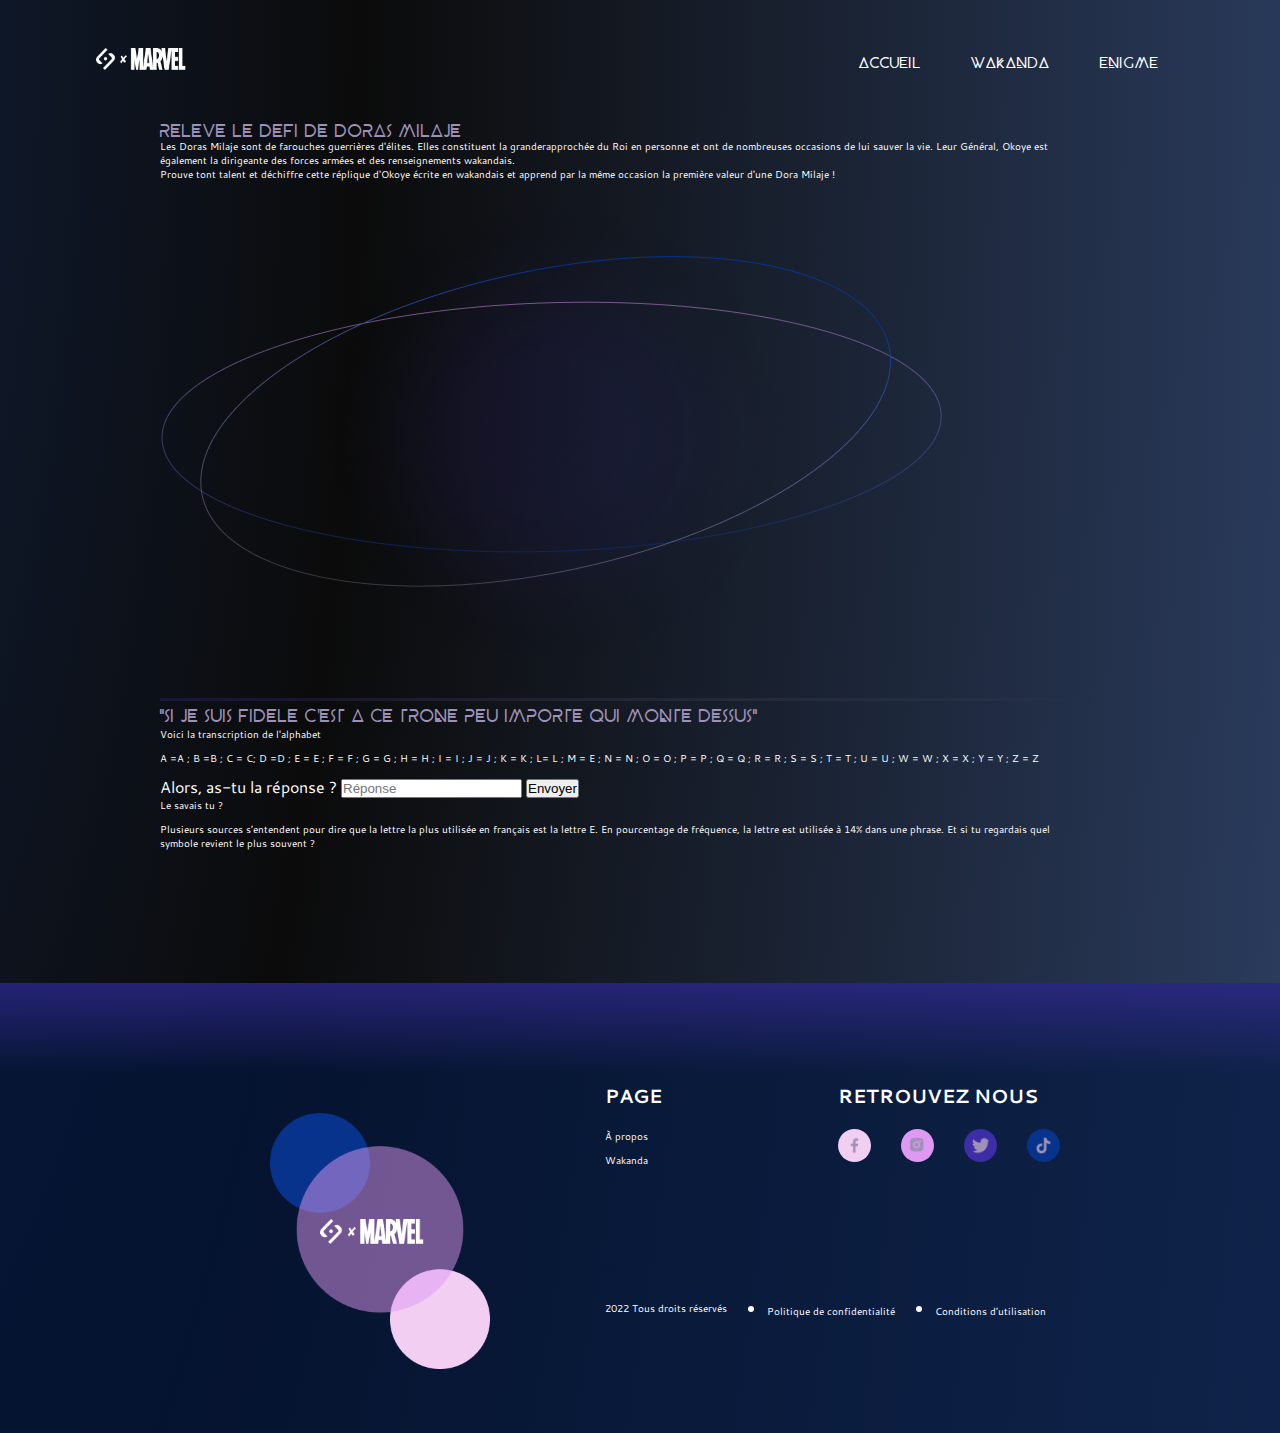
==== enigme.html @ ff3c4405 "ajout des elements de base avec un animation en js" ====
<!DOCTYPE html>
<html lang="en">
<head>
    <meta charset="UTF-8">
    <meta http-equiv="X-UA-Compatible" content="IE=edge">
    <meta name="viewport" content="width=device-width, initial-scale=1.0">
    <title>Wakanda</title>
    <link rel="stylesheet" href="./Illustrations + Logo/style/style-enigme.css">
    <script defer src="/Scripts/script.js"></script>

    
</head>
<body>
    <!-- La page d'Enigme du site -->
    <header>
        <nav>
            <a href="index.html"><img src="./Illustrations + Logo/All pages/footer2.png" alt=""></a>
            <ul>
                <li><a href="index.html">ACCUEIL</a></li>
                <li><a href="wakanda.html"> WAKANDA</a></li>
                <li><a href="enigme.html">ENIGME</a></li>
            </ul>
        </nav>
    </header>
    <body>
        <!--partie hero -->
        <section id="hero">
            <div class="container">
                <div class="hero-image">
                    <img src="./Illustrations + Logo/Enigme/Pantherenigme1.png" alt="" >
                </div>
                <div class="">
                    <h2>Releve le defi de doras milaje</h2>
                    <p>
                        Les Doras Milaje sont de farouches guerrières d'élites. Elles constituent la granderapprochée du Roi en personne et ont de 
                        nombreuses occasions de lui sauver la vie. Leur Général, Okoye est également la dirigeante des forces armées et des renseignements wakandais.<br>
                        Prouve tont talent et déchiffre cette réplique d'Okoye écrite en wakandais et apprend par la même occasion la première valeur d'une Dora Milaje !
                    </p>
                    <img src="./Illustrations + Logo/Enigme/Pantherenigme2.png" alt="">
                    <div class="image">
                        <img class="ligne" src="./Illustrations + Logo/Enigme/Pantherenigme3.png" alt="">
                    </div>
                </div>
            </div>
        </section>
        <section id="enigme">
            <div class="container">
                <h2 class="">"SI JE SUIS  FIDELE C'EST A CE TRONE 
                    PEU IMPORTE QUI MONTE DESSUS"</h2>
                <div class=" ">
                    <div class="">
                        <p>Voici la transcription de l'alphabet</p>
                        <p class="alphabet">
                            A =<span class="wakanda_transform">A </span>  ; B =<span class="wakanda_transform">B</span> ; C = <span class="wakanda_transform">C</span>;
                            D =<span class="wakanda_transform">D </span>; E = <span class="wakanda_transform">E</span>  ; F = <span class="wakanda_transform">F </span>;
                            G = <span class="wakanda_transform">G </span>  ; H = <span class="wakanda_transform">H</span> ; I = <span class="wakanda_transform">I</span> ; 
                            J = <span class="wakanda_transform">J</span> ; 
                            K = <span class="wakanda_transform">K</span> ; L= <span class="wakanda_transform">L</span> ; M = <span class="wakanda_transform">E</span> ; N = <span class="wakanda_transform">N</span> ; 
                            O = <span class="wakanda_transform">O</span>  ; P = <span class="wakanda_transform">P</span> ; Q = <span class="wakanda_transform">Q</span>  
                            ; R = <span class="wakanda_transform">R</span>  ; S = <span class="wakanda_transform">S</span>  ; T = <span class="wakanda_transform">T</span>  ;
                            U = <span class="wakanda_transform">U</span>  ; W = <span class="wakanda_transform">W</span>  ; X = <span class="wakanda_transform">X</span>  
                            ; Y = <span class="wakanda_transform">Y</span>  ; Z = <span class="wakanda_transform">Z</span>   
                        </p>
                        <form action="" class="">
                            <label for="">Alors, as-tu la réponse ?</label>
                            <input id="reponse" name="reponse" type="text" placeholder="Réponse">
                            <input class="btn" type="submit" value="Envoyer">
                        </form>
                    </div>
                    <div class="after_crypted_text">
                        <div class="last_parag">
                            <p>Le savais tu ? </p>
                        <p>
                            Plusieurs sources s’entendent pour dire que la lettre la plus utilisée en français   est 
                            la lettre E. En pourcentage de fréquence, la lettre est utilisée  à 14% dans une 
                            phrase. Et si tu regardais quel symbole revient le plus souvent ? </p>
                        </div>
                        <img src="/illustrations/Enigme/Pantherenigme2.png" alt="">
                    </div>
                </div>
            </div>
        </section>
    </body>

    <footer>
        <div class="container">
            <div class="footer-image">
                <a href="index.html"><img class="sxb" src="./Illustrations + Logo/All pages/footer2.png" alt=""></a>
                <img src="./Illustrations + Logo/All pages/footer1.png" alt="">
            </div>
            <div class="footer-text-container">
                <div class="footer-text">
                    <div>
                        <h3>PAGE</h3>
                        <p><a href="index.html">À propos</a></p>
                        <p><a href="wakanda.html">Wakanda</a></p>
                    </div>
                    <div class="social-container">
                        <h3>RETROUVEZ NOUS</h3>
                        <div class="social">
                            <img class="fb" src="./Illustrations + Logo/All pages/icon_facebook.png" alt="">
                            <img class="ig" src="./Illustrations + Logo/All pages/icon_instagram.png" alt="">
                            <img class="tw" src="./Illustrations + Logo/All pages/icon_twitter.png" alt="">
                            <img class="tk" src="./Illustrations + Logo/All pages/icon_tiktok.png" alt="">
                        </div>
                    </div>
                    
                </div>
                <div class="droit">
                    <p>2022 Tous droits réservés</p>
                    <ul>
                        <li><p>Politique de confidentialité</p></li>
                        <li><p> Conditions d’utilisation</p></li>
                    </ul>
                </div>
            </div>
        </div>
    </footer>
</body>
</html>
---- Illustrations + Logo/style/style-enigme.css ----
@import url('https://fonts.googleapis.com/css2?family=Cantarell&family=Rajdhani:wght@300;400;500;600;700&family=Space+Grotesk:wght@300;400;500;600;700&display=swap');
@font-face {
    font-family: panthera;
    src: url("../font/PantheraRegular-MVZ9J.ttf");
}
@font-face {
    font-family: beyno;
    src: url("../font/BEYNO.ttf");
}
@font-face {
    font-family: wf;
    src: url("../font/WakandaForever-Regular.ttf");
}
:root{
    --background-body: radial-gradient(126.67% 350.28% at -21.35% 0%,
    #11213F 0%, #0B0B0B 39.1%, rgba(2, 23, 64, 0.837641) 100%,
    rgba(2, 23, 64, 0) 100%);
    --background-footer:linear-gradient(180deg, #3D2DA6 -15%, #021740ad
    20%);    
    --white-color:#FFFFFF;
    --light-pink-color:#f2cef2;
    --gray-color:#9E91B7;
    --pink-color:#DF99F2;
    --violet-color:#3D2DA6;
    --blue-color:#07338C;
    --dark-blue:#021740;
}
body{
    background-image: url('../All pages/arrière_plan.png');
    background: var(--background-body);
    font-family: "Cantarell";
    color: var(--white-color);
}
*{
    margin: 0;
    padding: 0;
    box-sizing: border-box;
}
.container{
    width: 75%;
    margin: 0 auto;
}
h1{
    font-family: 'panthera';
    font-size: 44px;
    color: var(--gray-color);
}
h2{
    font-family: 'beyno';
    color: var(--gray-color);
    font-weight: lighter;
    font-size: 18px;
}
p{
    padding-right: 40px;
    padding-bottom: 10px;
    font-size: 10px;
}
.vp{
    text-decoration: underline;
}
/*design du header*/
header{
    width: 85%;
    margin: 0 auto;
}
nav{
    display:flex;
    align-items: center;
    justify-content: space-between;
}
nav ul{
    display: inline-flex;
    list-style: none;
    padding: 50px 0;
}
nav img{
    width: 90px;
}
nav img:hover{

}
nav ul li{
    margin: 0 25px;
}
nav ul li a{
    text-decoration: none;
    color: var(--white-color);
    font-family: 'beyno';
    font-size: 15px;
}
nav ul li a:hover{
    text-decoration: underline;
    color: var(--gray-color);
}
/*design du section hero*/
#hero .container{
    display: flex;
    align-items: center;
}
#hero .hero-image img{
    max-width: 100%;
}
/*design du footer*/
footer{
    height: 450px;
    background-image: url('../All pages/back_footer.png');
    background: var(--background-footer);
    margin-top: 100px;
}
footer .container{
    display: flex;
    padding-top: 100px;
}
footer .footer-text-container{
    display: flex;
    flex-direction: column;
    padding-left: 115px;
}
footer .footer-text {
    display: flex;
    margin-bottom: 120px;
    width: 600px;
}
footer .footer-text a{
    text-decoration: none;
    color: white;
    font-size: 10px;
}
footer .footer-text a:hover{
    text-decoration: underline;
}
footer h3{
    margin-bottom: 20px;
}
footer .footer-image img{
    width: 220px;
    height: auto;
}
footer .footer-image{
    padding-left: 110px;
}
footer .footer-image .sxb{
    background: none;
    position: relative;
    width: 104px;
    top: 136px;
    left: 50px;
}
footer .social img:hover,.footer-image:hover{
    scale: 1.1;
}
footer .droit,ul{
    display: flex;
    align-items: center;
}
footer .droit ul{
    display: flex;
    align-items: center;
    justify-content: center;
}
footer .social{
    display: flex;
    align-items: center;
}
footer .social img{
    padding: 7px;
    border-radius: 100%;
    width: 33px;
    margin-right: 30px;
}
footer .social-container{
    margin-left: 150px;
}
footer .fb{
    background-color: var(--light-pink-color);
}
footer .ig{
    background-color: var(--pink-color);
}
footer .tw{
    background-color: var(--violet-color);
}
footer .tk{
    background-color: var(--blue-color);
}
/*animation*/
@-webkit-keyframes fadeInRight{
    0% {
        opacity: 0;
        transform: translateX(-1000px) scale(0.1);
    }
    100% {
        opacity: 1;
        transform: translateY(0) scale(1);
    }
}
@keyframes fadeInRight {
    0% {
        opacity: 0;
        transform: translateX(-1000px) scale(0.1);
    }
    100% {
        opacity: 1;
        transform: translateY(0) scale(1);
    }
}
@keyframes fadeInStart {
    0% {
        opacity: 0;
    }
    100% {
        opacity: 1;
    }
}
    
.fade-in {
        animation: fadeInStart 5s;
    }
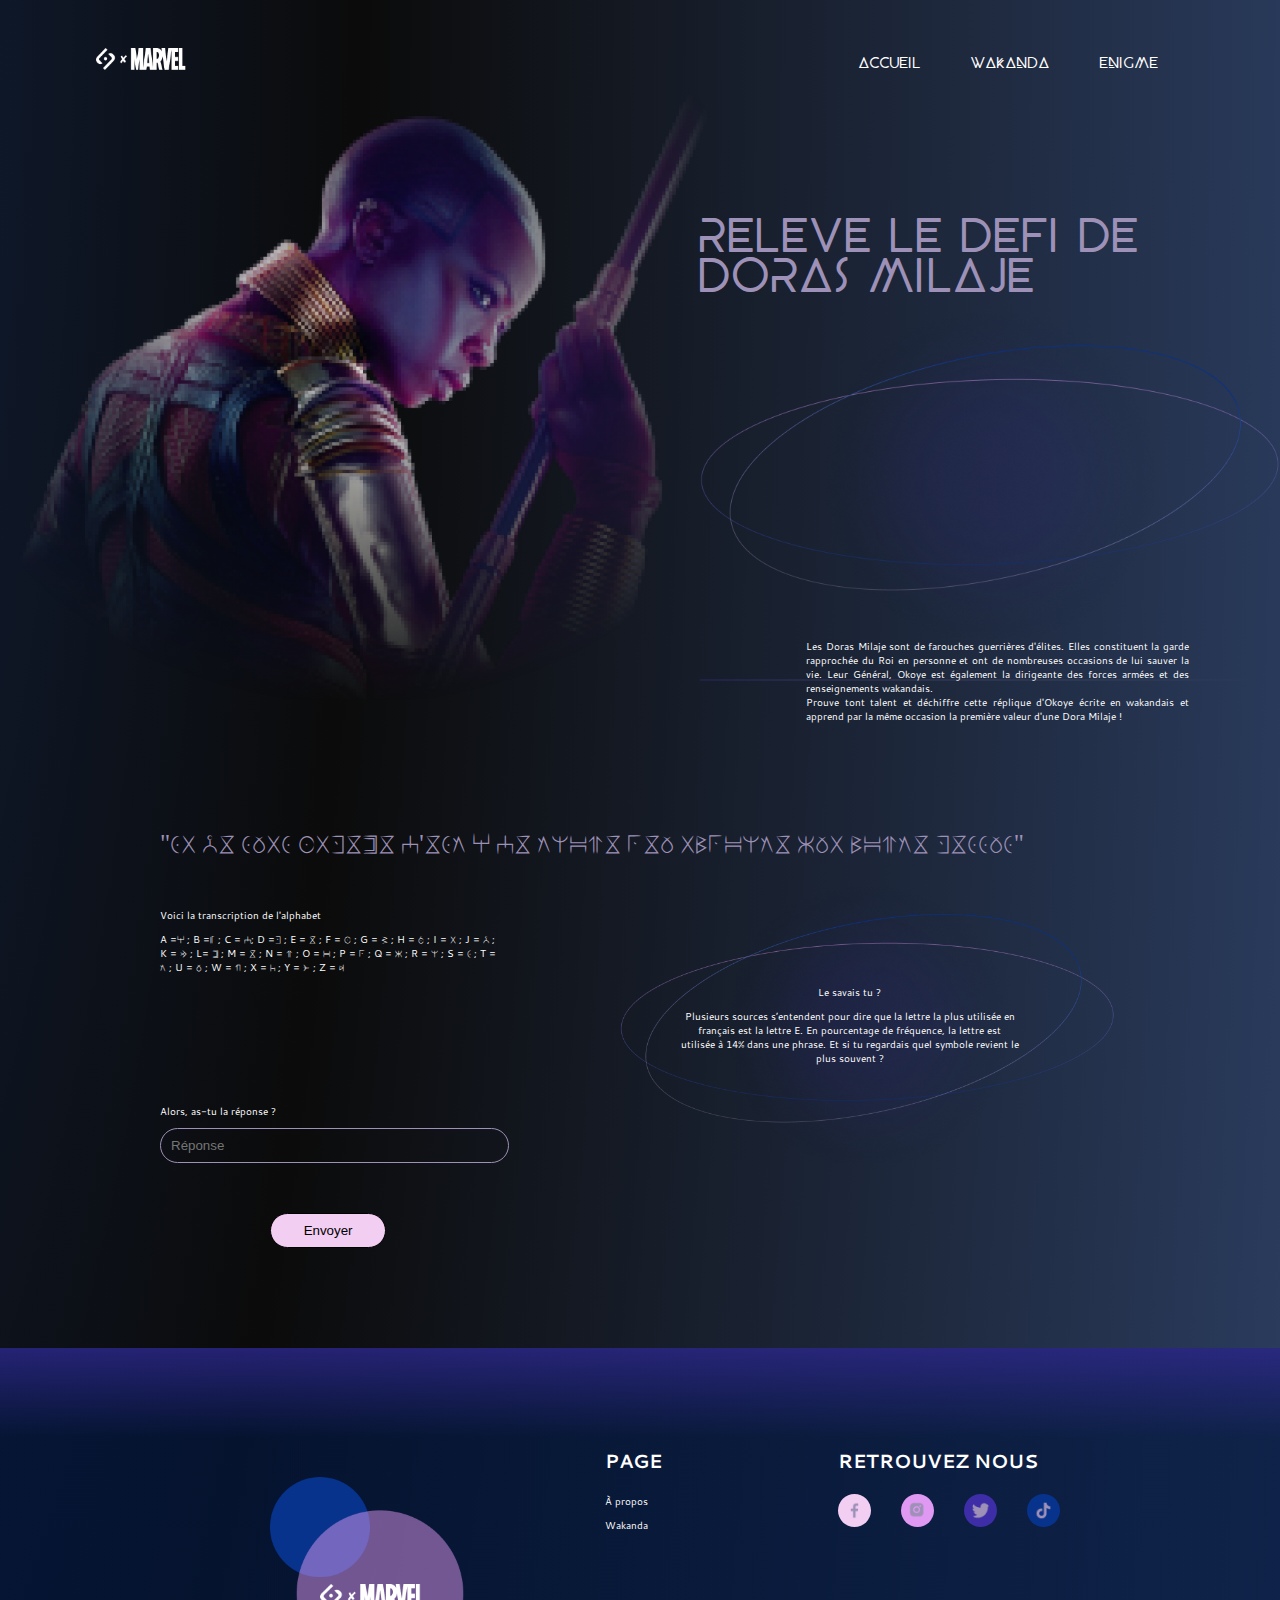
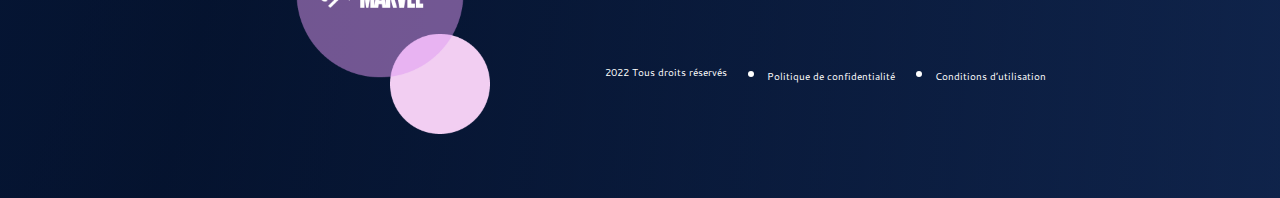
==== commit 8486fb67: "mis a jour de style" ====
--- a/enigme.html
+++ b/enigme.html
@@ -14,28 +14,30 @@
     <!-- La page d'Enigme du site -->
     <header>
         <nav>
-            <a href="index.html"><img src="./Illustrations + Logo/All pages/footer2.png" alt=""></a>
+            <a href="./index.html"><img src="./Illustrations + Logo/All pages/footer2.png" alt=""></a>
             <ul>
-                <li><a href="index.html">ACCUEIL</a></li>
-                <li><a href="wakanda.html"> WAKANDA</a></li>
-                <li><a href="enigme.html">ENIGME</a></li>
+                <li><a href="./index.html">ACCUEIL</a></li>
+                <li><a href="./wakanda.html"> WAKANDA</a></li>
+                <li><a href="./enigme.html">ENIGME</a></li>
             </ul>
         </nav>
     </header>
     <body>
         <!--partie hero -->
         <section id="hero">
-            <div class="container">
+            <div class="hero-container">
                 <div class="hero-image">
                     <img src="./Illustrations + Logo/Enigme/Pantherenigme1.png" alt="" >
                 </div>
-                <div class="">
+                <div class="hero-text">
                     <h2>Releve le defi de doras milaje</h2>
-                    <p>
-                        Les Doras Milaje sont de farouches guerrières d'élites. Elles constituent la granderapprochée du Roi en personne et ont de 
-                        nombreuses occasions de lui sauver la vie. Leur Général, Okoye est également la dirigeante des forces armées et des renseignements wakandais.<br>
-                        Prouve tont talent et déchiffre cette réplique d'Okoye écrite en wakandais et apprend par la même occasion la première valeur d'une Dora Milaje !
-                    </p>
+                    <div class="text">
+                        <p>
+                            Les Doras Milaje sont de farouches guerrières d'élites. Elles constituent la garde rapprochée du Roi en personne et ont de 
+                            nombreuses occasions de lui sauver la vie. Leur Général, Okoye est également la dirigeante des forces armées et des renseignements wakandais.<br>
+                            Prouve tont talent et déchiffre cette réplique d'Okoye écrite en wakandais et apprend par la même occasion la première valeur d'une Dora Milaje !
+                        </p>
+                    </div>
                     <img src="./Illustrations + Logo/Enigme/Pantherenigme2.png" alt="">
                     <div class="image">
                         <img class="ligne" src="./Illustrations + Logo/Enigme/Pantherenigme3.png" alt="">
@@ -43,12 +45,13 @@
                 </div>
             </div>
         </section>
+        <!--partie enigme-->
         <section id="enigme">
             <div class="container">
-                <h2 class="">"SI JE SUIS  FIDELE C'EST A CE TRONE 
+                <h2 >"SI JE SUIS  FIDELE C'EST A CE TRONE 
                     PEU IMPORTE QUI MONTE DESSUS"</h2>
-                <div class=" ">
-                    <div class="">
+                <div class="enigme-container">
+                    <div class="enigme-text">
                         <p>Voici la transcription de l'alphabet</p>
                         <p class="alphabet">
                             A =<span class="wakanda_transform">A </span>  ; B =<span class="wakanda_transform">B</span> ; C = <span class="wakanda_transform">C</span>;
@@ -61,22 +64,22 @@
                             U = <span class="wakanda_transform">U</span>  ; W = <span class="wakanda_transform">W</span>  ; X = <span class="wakanda_transform">X</span>  
                             ; Y = <span class="wakanda_transform">Y</span>  ; Z = <span class="wakanda_transform">Z</span>   
                         </p>
-                        <form action="" class="">
+                        <form action="" class="formulaire">
                             <label for="">Alors, as-tu la réponse ?</label>
                             <input id="reponse" name="reponse" type="text" placeholder="Réponse">
                             <input class="btn" type="submit" value="Envoyer">
                         </form>
                     </div>
-                    <div class="after_crypted_text">
-                        <div class="last_parag">
-                            <p>Le savais tu ? </p>
-                        <p>
-                            Plusieurs sources s’entendent pour dire que la lettre la plus utilisée en français   est 
-                            la lettre E. En pourcentage de fréquence, la lettre est utilisée  à 14% dans une 
-                            phrase. Et si tu regardais quel symbole revient le plus souvent ? </p>
-                        </div>
-                        <img src="/illustrations/Enigme/Pantherenigme2.png" alt="">
+                    <div class="enigme-image">
+                        <img src="./Illustrations + Logo/Enigme/Pantherenigme2.png" alt="">
                     </div>
+                </div>
+                <div class="text-move">
+                    <p>Le savais tu ? </p>
+                <p>
+                    Plusieurs sources s’entendent pour dire que la lettre la plus utilisée en français   est 
+                    la lettre E. En pourcentage de fréquence, la lettre est utilisée  à 14% dans une 
+                    phrase. Et si tu regardais quel symbole revient le plus souvent ? </p>
                 </div>
             </div>
         </section>
@@ -85,7 +88,7 @@
     <footer>
         <div class="container">
             <div class="footer-image">
-                <a href="index.html"><img class="sxb" src="./Illustrations + Logo/All pages/footer2.png" alt=""></a>
+                <a href="./index.html"><img class="sxb" src="./Illustrations + Logo/All pages/footer2.png" alt=""></a>
                 <img src="./Illustrations + Logo/All pages/footer1.png" alt="">
             </div>
             <div class="footer-text-container">
--- a/Illustrations + Logo/style/style-enigme.css
+++ b/Illustrations + Logo/style/style-enigme.css
@@ -8,7 +8,7 @@
     src: url("../font/BEYNO.ttf");
 }
 @font-face {
-    font-family: wf;
+    font-family: wakandaForever;
     src: url("../font/WakandaForever-Regular.ttf");
 }
 :root{
@@ -55,6 +55,7 @@
     padding-right: 40px;
     padding-bottom: 10px;
     font-size: 10px;
+    font-family: 'Cantarell';
 }
 .vp{
     text-decoration: underline;
@@ -94,13 +95,96 @@
     color: var(--gray-color);
 }
 /*design du section hero*/
-#hero .container{
-    display: flex;
-    align-items: center;
+#hero .hero-container {
+    display: flex;
+    align-items: center;
+}
+#hero h2{
+    font-size: 47px;
+}
+#hero .hero-image{
+    flex: 1;
+    width: 750px;
+    margin-top: -210px;
+    margin-left: -50px;
 }
 #hero .hero-image img{
+    width: 1000px;
+}
+#hero .hero-text{
+    flex: 1;
+    width: 250px;
+}
+#hero .hero-text img{
     max-width: 100%;
 }
+#hero .text {
+    position: absolute;
+    text-align: justify;
+    font-weight: lighter;
+    font-size: 10px;
+    width: 33%;
+    top: 71%;
+    left: 63%;
+}
+/*design du partie enigme*/
+#enigme .wakanda_transform{
+    font-family: 'wakandaForever';
+}
+#enigme .enigme-container{
+    display: flex;
+}
+#enigme h2{
+    font-family: 'wakandaForever';
+    font-size: 25px;
+    margin: 50px 0;
+}
+#enigme .alphabet{
+    width: 81%;
+    margin-bottom: 120px;
+}
+#enigme .formulaire{
+    display: flex;
+    flex-direction: column;
+} 
+#enigme .formulaire label{
+    font-size: 10px;
+}
+#enigme .formulaire input[type='text']{
+    width: 75%;
+    height: 35px;
+    border: 1.4px solid var(--gray-color);
+    border-radius: 38px;
+    padding: 5px 10px;
+    background-color: rgba(255, 255, 255, 0);
+    margin-top: 10px;
+    margin-bottom: 50px;
+}
+#enigme .formulaire input[type='submit'] {
+    border-radius: 38px;
+    width: 25%;
+    height: 35px;
+    border: 1px solid;
+    background-color: var(--light-pink-color);
+    margin-left: 110px;
+}
+#enigme .enigme-container img{
+    max-width: 100%;
+    margin-top: -35px;
+    margin-left: -5px;
+}
+#enigme .text-move{
+    flex: 40%;
+    position: absolute;
+    width: 379px;
+    left: 680px;
+    top: 985px;
+    text-align: center;
+}
+#enigme .enigme-image{
+    flex: 100%;
+}
+
 /*design du footer*/
 footer{
     height: 450px;
